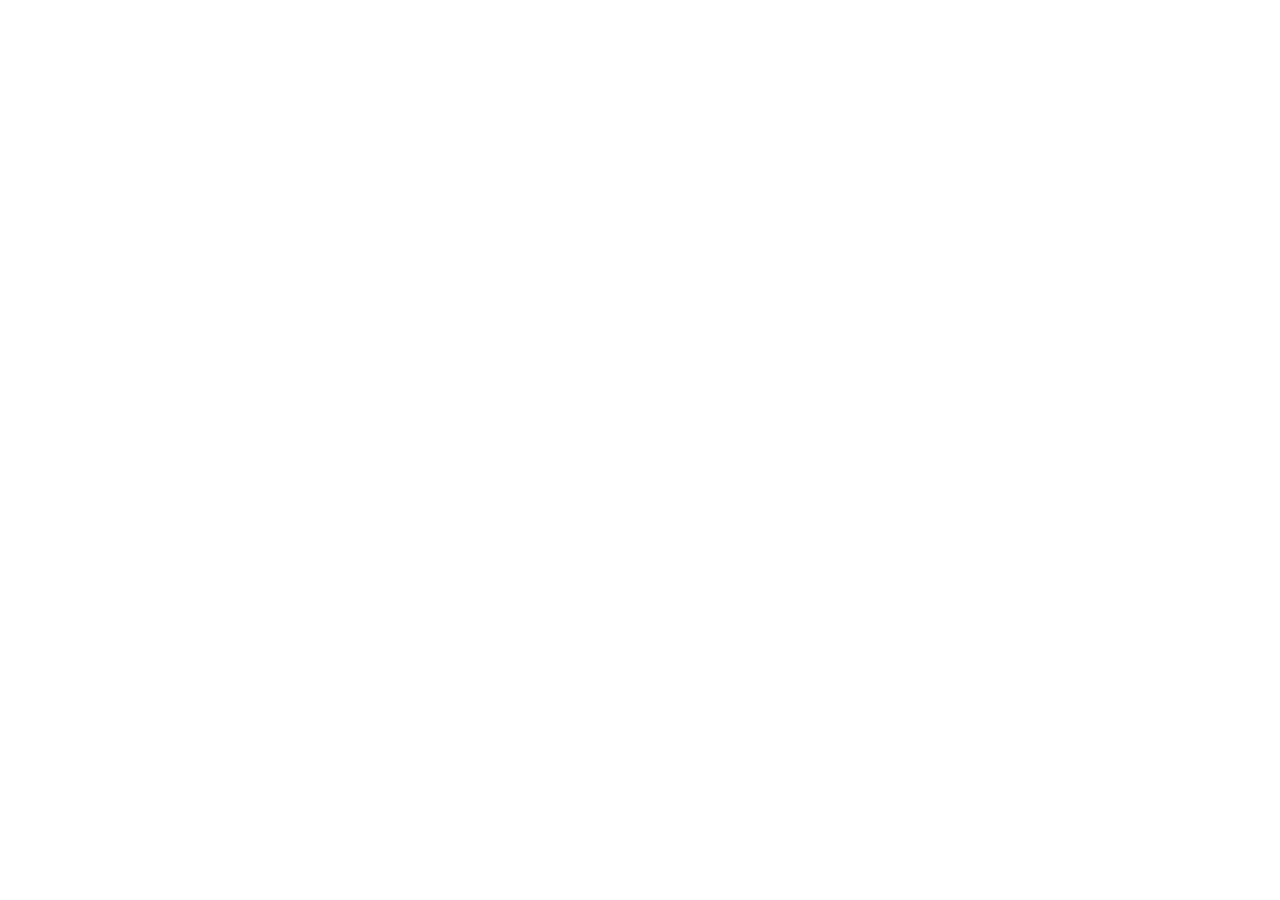
==== clicker/index.html @ 14b54c66 "project" ====
<!DOCTYPE html>
<html lang="en">
<head>
    <meta charset="UTF-8">
    <meta name="viewport" content="width=device-width, initial-scale=1.0">
    <title>Clicker</title>
</head>
<body>
    
</body>
</html>
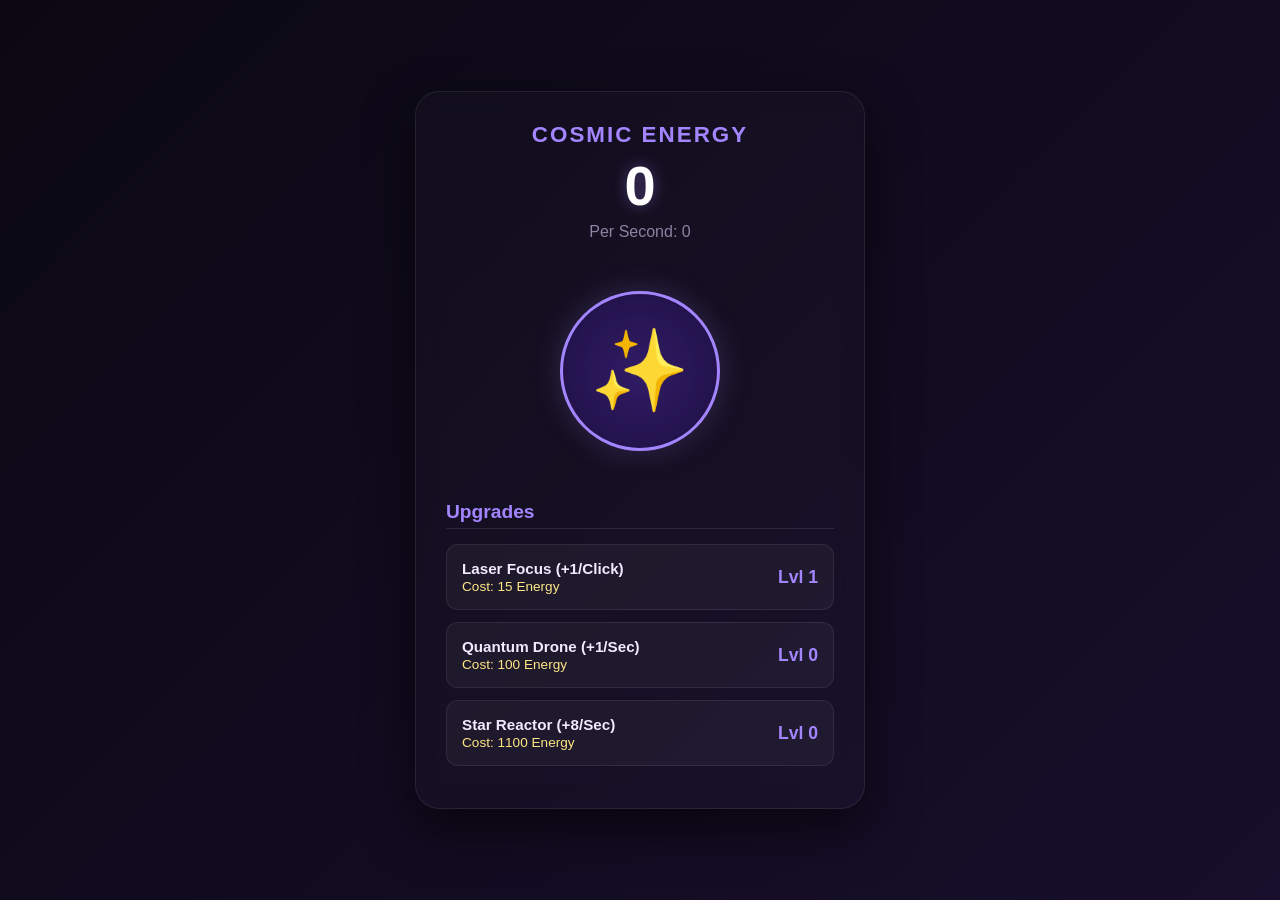
==== commit 95f5ef9a: "project" ====
--- a/clicker/index.html
+++ b/clicker/index.html
@@ -3,9 +3,49 @@
 <head>
     <meta charset="UTF-8">
     <meta name="viewport" content="width=device-width, initial-scale=1.0">
-    <title>Clicker</title>
+    <title>Cosmic Clicker</title>
+    <link rel="stylesheet" href="style.css">
 </head>
 <body>
-    
+    <div class="game-container">
+        <div class="stats-panel">
+            <h1>Cosmic Energy</h1>
+            <div id="score" class="score-display">0</div>
+            <div id="eps-display" class="sub-display">Per Second: 0</div>
+        </div>
+
+        <div class="click-panel">
+            <button id="clickBtn" class="main-cookie-btn">✨</button>
+        </div>
+
+        <div class="shop-panel">
+            <h2>Upgrades</h2>
+            
+            <button id="buyClickPower" class="shop-item">
+                <div class="item-info">
+                    <span class="item-name">Laser Focus (+1/Click)</span>
+                    <span id="clickPowerCost" class="item-cost">Cost: 15 Energy</span>
+                </div>
+                <div id="clickPowerLevel" class="item-level">Lvl 1</div>
+            </button>
+
+            <button id="buyAutoClicker" class="shop-item">
+                <div class="item-info">
+                    <span class="item-name">Quantum Drone (+1/Sec)</span>
+                    <span id="autoClickerCost" class="item-cost">Cost: 100 Energy</span>
+                </div>
+                <div id="autoClickerLevel" class="item-level">Lvl 0</div>
+            </button>
+
+            <button id="buyStellarGenerator" class="shop-item">
+                <div class="item-info">
+                    <span class="item-name">Star Reactor (+8/Sec)</span>
+                    <span id="stellarCost" class="item-cost">Cost: 1100 Energy</span>
+                </div>
+                <div id="stellarLevel" class="item-level">Lvl 0</div>
+            </button>
+        </div>
+    </div>
+    <script src="script.js"></script>
 </body>
-</html>+</html>
--- a/clicker/style.css
+++ b/clicker/style.css
@@ -0,0 +1,140 @@
+* {
+    box-sizing: border-box;
+    margin: 0;
+    padding: 0;
+    font-family: 'Segoe UI', Tahoma, Geneva, Verdana, sans-serif;
+    user-select: none;
+}
+
+body {
+    background: linear-gradient(135deg, #0b0813 0%, #170f2b 100%);
+    color: #f1ebff;
+    display: flex;
+    justify-content: center;
+    align-items: center;
+    min-height: 100vh;
+    padding: 20px;
+}
+
+.game-container {
+    display: grid;
+    grid-template-columns: 1fr;
+    gap: 30px;
+    max-width: 450px;
+    width: 100%;
+    background: rgba(255, 255, 255, 0.02);
+    border: 1px solid rgba(255, 255, 255, 0.08);
+    backdrop-filter: blur(12px);
+    padding: 30px;
+    border-radius: 24px;
+    box-shadow: 0 20px 50px rgba(0, 0, 0, 0.6);
+    text-align: center;
+}
+
+.stats-panel h1 {
+    font-size: 1.4rem;
+    color: #a385ff;
+    text-transform: uppercase;
+    letter-spacing: 2px;
+}
+
+.score-display {
+    font-size: 3.5rem;
+    font-weight: 700;
+    color: #ffffff;
+    margin: 5px 0;
+    text-shadow: 0 0 15px rgba(163, 133, 255, 0.4);
+}
+
+.sub-display {
+    font-size: 1rem;
+    color: #8c83a2;
+}
+
+.click-panel {
+    display: flex;
+    justify-content: center;
+    align-items: center;
+    padding: 20px 0;
+}
+
+.main-cookie-btn {
+    width: 160px;
+    height: 160px;
+    font-size: 5rem;
+    background: radial-gradient(circle, #311c66 0%, #1d0f42 100%);
+    border: 3px solid #a385ff;
+    border-radius: 50%;
+    cursor: pointer;
+    outline: none;
+    transition: transform 0.05s ease, box-shadow 0.2s ease;
+    box-shadow: 0 0 30px rgba(163, 133, 255, 0.2);
+}
+
+.main-cookie-btn:hover {
+    box-shadow: 0 0 40px rgba(163, 133, 255, 0.4);
+    transform: scale(1.02);
+}
+
+.main-cookie-btn:active {
+    transform: scale(0.95);
+}
+
+.shop-panel h2 {
+    font-size: 1.2rem;
+    text-align: left;
+    margin-bottom: 15px;
+    color: #a385ff;
+    border-bottom: 1px solid rgba(255, 255, 255, 0.1);
+    padding-bottom: 5px;
+}
+
+.shop-item {
+    width: 100%;
+    display: flex;
+    justify-content: space-between;
+    align-items: center;
+    background: rgba(255, 255, 255, 0.04);
+    border: 1px solid rgba(255, 255, 255, 0.08);
+    padding: 15px;
+    margin-bottom: 12px;
+    border-radius: 12px;
+    cursor: pointer;
+    color: inherit;
+    transition: all 0.2s ease;
+}
+
+.shop-item:hover {
+    background: rgba(255, 255, 255, 0.08);
+    border-color: #a385ff;
+}
+
+.shop-item:disabled {
+    opacity: 0.4;
+    cursor: not-allowed;
+    border-color: rgba(255, 255, 255, 0.08);
+    background: rgba(0, 0, 0, 0.2);
+}
+
+.item-info {
+    display: flex;
+    flex-direction: column;
+    text-align: left;
+}
+
+.item-name {
+    font-weight: 600;
+    font-size: 0.95rem;
+}
+
+.item-cost {
+    font-size: 0.85rem;
+    color: #ffe685;
+    margin-top: 2px;
+}
+
+.item-level {
+    font-weight: 700;
+    font-size: 1.1rem;
+    color: #a385ff;
+}
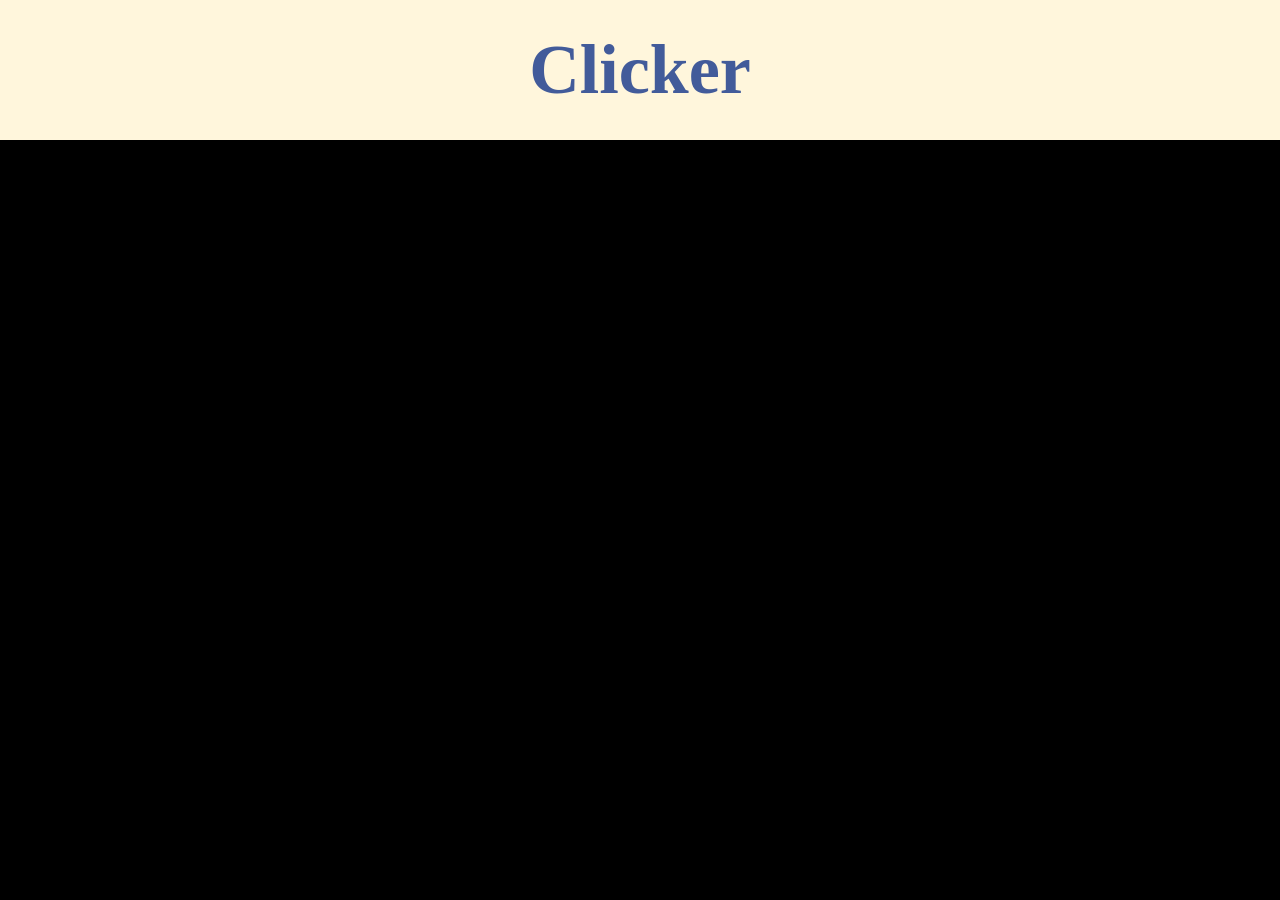
==== commit 31973673: "project" ====
--- a/clicker/index.html
+++ b/clicker/index.html
@@ -3,49 +3,12 @@
 <head>
     <meta charset="UTF-8">
     <meta name="viewport" content="width=device-width, initial-scale=1.0">
-    <title>Cosmic Clicker</title>
-    <link rel="stylesheet" href="style.css">
+    <title>Clicker</title>
+    <link rel="stylesheet" href="./style.css">
 </head>
-<body>
-    <div class="game-container">
-        <div class="stats-panel">
-            <h1>Cosmic Energy</h1>
-            <div id="score" class="score-display">0</div>
-            <div id="eps-display" class="sub-display">Per Second: 0</div>
-        </div>
-
-        <div class="click-panel">
-            <button id="clickBtn" class="main-cookie-btn">✨</button>
-        </div>
-
-        <div class="shop-panel">
-            <h2>Upgrades</h2>
-            
-            <button id="buyClickPower" class="shop-item">
-                <div class="item-info">
-                    <span class="item-name">Laser Focus (+1/Click)</span>
-                    <span id="clickPowerCost" class="item-cost">Cost: 15 Energy</span>
-                </div>
-                <div id="clickPowerLevel" class="item-level">Lvl 1</div>
-            </button>
-
-            <button id="buyAutoClicker" class="shop-item">
-                <div class="item-info">
-                    <span class="item-name">Quantum Drone (+1/Sec)</span>
-                    <span id="autoClickerCost" class="item-cost">Cost: 100 Energy</span>
-                </div>
-                <div id="autoClickerLevel" class="item-level">Lvl 0</div>
-            </button>
-
-            <button id="buyStellarGenerator" class="shop-item">
-                <div class="item-info">
-                    <span class="item-name">Star Reactor (+8/Sec)</span>
-                    <span id="stellarCost" class="item-cost">Cost: 1100 Energy</span>
-                </div>
-                <div id="stellarLevel" class="item-level">Lvl 0</div>
-            </button>
-        </div>
-    </div>
-    <script src="script.js"></script>
+<h1>Clicker</h1>
+<body style="background-color: black; color: black; height: 100vh; position: relative;">
+    
 </body>
-</html>
+<script src="./script.js"></script>
+</html>
--- a/clicker/style.css
+++ b/clicker/style.css
@@ -1,140 +1,37 @@
-* {
-    box-sizing: border-box;
-    margin: 0;
-    padding: 0;
-    font-family: 'Segoe UI', Tahoma, Geneva, Verdana, sans-serif;
-    user-select: none;
+*{
+    margin: 0;padding: 0;
 }
-
-body {
-    background: linear-gradient(135deg, #0b0813 0%, #170f2b 100%);
-    color: #f1ebff;
+.circle{
+    height: 50px;
+    width: 50px;
+    border-radius: 50%;
     display: flex;
     justify-content: center;
     align-items: center;
-    min-height: 100vh;
-    padding: 20px;
+    overflow: hidden;
+    animation: grow 5s forwards;
+    position: absolute;
 }
 
-.game-container {
-    display: grid;
-    grid-template-columns: 1fr;
-    gap: 30px;
-    max-width: 450px;
-    width: 100%;
-    background: rgba(255, 255, 255, 0.02);
-    border: 1px solid rgba(255, 255, 255, 0.08);
-    backdrop-filter: blur(12px);
+@keyframes grow {
+    0%{
+       transform: scale(1);
+       opacity: 1;
+       font-size: 10px;
+    }
+    100%{
+       transform: scale(3);
+       opacity: 0;
+       font-size: 40px;
+    }
+}
+h1{
+    font-size: 70px;
+    font-weight: bold;
     padding: 30px;
-    border-radius: 24px;
-    box-shadow: 0 20px 50px rgba(0, 0, 0, 0.6);
-    text-align: center;
-}
-
-.stats-panel h1 {
-    font-size: 1.4rem;
-    color: #a385ff;
-    text-transform: uppercase;
-    letter-spacing: 2px;
-}
-
-.score-display {
-    font-size: 3.5rem;
-    font-weight: 700;
-    color: #ffffff;
-    margin: 5px 0;
-    text-shadow: 0 0 15px rgba(163, 133, 255, 0.4);
-}
-
-.sub-display {
-    font-size: 1rem;
-    color: #8c83a2;
-}
-
-.click-panel {
     display: flex;
     justify-content: center;
     align-items: center;
-    padding: 20px 0;
-}
-
-.main-cookie-btn {
-    width: 160px;
-    height: 160px;
-    font-size: 5rem;
-    background: radial-gradient(circle, #311c66 0%, #1d0f42 100%);
-    border: 3px solid #a385ff;
-    border-radius: 50%;
-    cursor: pointer;
-    outline: none;
-    transition: transform 0.05s ease, box-shadow 0.2s ease;
-    box-shadow: 0 0 30px rgba(163, 133, 255, 0.2);
-}
-
-.main-cookie-btn:hover {
-    box-shadow: 0 0 40px rgba(163, 133, 255, 0.4);
-    transform: scale(1.02);
-}
-
-.main-cookie-btn:active {
-    transform: scale(0.95);
-}
-
-.shop-panel h2 {
-    font-size: 1.2rem;
-    text-align: left;
-    margin-bottom: 15px;
-    color: #a385ff;
-    border-bottom: 1px solid rgba(255, 255, 255, 0.1);
-    padding-bottom: 5px;
-}
-
-.shop-item {
-    width: 100%;
-    display: flex;
-    justify-content: space-between;
-    align-items: center;
-    background: rgba(255, 255, 255, 0.04);
-    border: 1px solid rgba(255, 255, 255, 0.08);
-    padding: 15px;
-    margin-bottom: 12px;
-    border-radius: 12px;
-    cursor: pointer;
-    color: inherit;
-    transition: all 0.2s ease;
-}
-
-.shop-item:hover {
-    background: rgba(255, 255, 255, 0.08);
-    border-color: #a385ff;
-}
-
-.shop-item:disabled {
-    opacity: 0.4;
-    cursor: not-allowed;
-    border-color: rgba(255, 255, 255, 0.08);
-    background: rgba(0, 0, 0, 0.2);
-}
-
-.item-info {
-    display: flex;
-    flex-direction: column;
-    text-align: left;
-}
-
-.item-name {
-    font-weight: 600;
-    font-size: 0.95rem;
-}
-
-.item-cost {
-    font-size: 0.85rem;
-    color: #ffe685;
-    margin-top: 2px;
-}
-
-.item-level {
-    font-weight: 700;
-    font-size: 1.1rem;
-    color: #a385ff;
-}
+    color: #425B9A;
+    background-color: #FFF6DC;
+}
